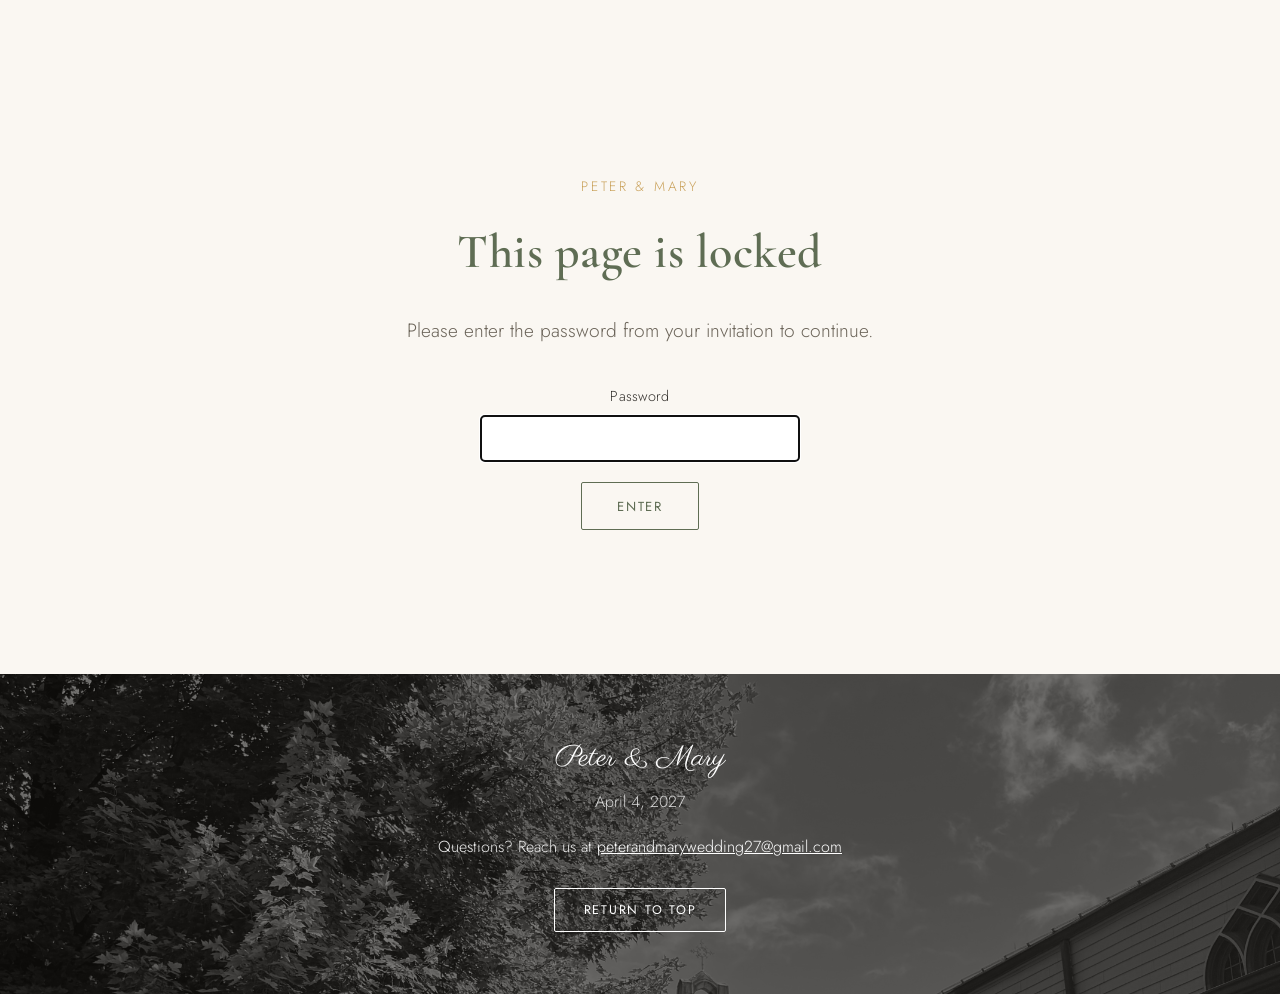
==== index.html @ 10fa3179 "Polish nav centering, hero text placement, envelope, and feature photo - Add real contact email to t" ====
<!DOCTYPE html>
<html lang="en">
<head>
  <script src="/assets/js/gate.js"></script>
  <meta charset="UTF-8" />
  <meta name="viewport" content="width=device-width, initial-scale=1.0" />
  <title>Peter &amp; Mary | April 4, 2027</title>
  <link rel="stylesheet" href="/assets/css/style.css" />
</head>
<body class="has-hero-photo">
  <div data-include="/partials/nav.html"></div>

  <main>
    <section class="hero hero--photo">
      <img class="hero-bg hero-bg--zoom" src="/assets/img/engagement-beach-3.jpg" alt="Peter and Mary sharing a moment under a lifeguard stand" />
      <div class="hero-overlay"></div>
      <div class="container hero-content">
        <p class="hero-eyebrow">You're invited to the wedding of</p>
        <h1>Peter &amp; Mary</h1>
        <p class="hero-date">Saturday, April 4, 2027</p>
      </div>
    </section>

    <section class="section section--paper">
      <div class="container">
        <p class="section-intro reveal">
          We're so excited to celebrate our wedding day with the people we love most.
          Look around for all the details — ceremony &amp; reception info, our story,
          photos, registry, and even a little game to play while you wait.
        </p>
        <p class="script reveal" style="text-align:center; font-size: clamp(1.6rem, 4vw, 2.2rem);">With Love, Peter &amp; Mary</p>

        <div class="envelope-wrap">
          <div class="envelope reveal">
            <img class="envelope-photo" src="/assets/img/envelope-graphic.png" alt="An open kraft-paper envelope with a blank card peeking out" />
            <div class="envelope-card">
              <p class="envelope-names">Peter &amp; Mary</p>
              <p class="envelope-date">April 4, 2027</p>
              <p class="envelope-venue">Bernardsville &amp; Florham Park, NJ</p>
            </div>
            <p class="envelope-monogram">P &amp; M</p>
            <div class="polaroid reveal reveal-right">
              <img src="/assets/img/engagement-beach-4.jpg" alt="Peter and Mary smiling at a lifeguard stand in Ocean City, NJ" />
            </div>
          </div>
          <a class="btn" href="/rsvp.html">Click to RSVP</a>
        </div>
      </div>
    </section>

    <section class="hero hero--photo hero--short">
      <img class="hero-bg" src="/assets/img/venue-archway.jpg" alt="A statue of Mary framed by a rose arbor at the ceremony venue" style="object-position: center 65%;" />
      <div class="hero-overlay"></div>
      <div class="container hero-content">
        <div class="countdown countdown--plain" id="countdown">
          <div class="countdown-unit">
            <strong data-days>0</strong>
            <span>Days</span>
          </div>
          <div class="countdown-unit">
            <strong data-hours>0</strong>
            <span>Hours</span>
          </div>
          <div class="countdown-unit">
            <strong data-minutes>0</strong>
            <span>Minutes</span>
          </div>
          <div class="countdown-unit">
            <strong data-seconds>0</strong>
            <span>Seconds</span>
          </div>
        </div>
      </div>
    </section>

    <section class="section section--paper">
      <div class="container">
        <p class="hero-eyebrow" style="text-align:center;">Just Us</p>
        <div class="feature-photo reveal">
          <img src="/assets/img/engagement-beach-2.jpg" alt="Peter and Mary embracing in the surf at the beach" />
        </div>
      </div>
    </section>
  </main>

  <div data-include="/partials/footer.html"></div>

  <script src="/assets/js/include.js"></script>
  <script src="/assets/js/nav.js"></script>
  <script src="/assets/js/countdown.js"></script>
  <script src="/assets/js/reveal.js"></script>
</body>
</html>
---- assets/css/style.css ----
@import url('https://fonts.googleapis.com/css2?family=Cormorant+Garamond:ital,wght@0,400;0,500;0,600;0,700;1,400;1,500&family=Jost:wght@300;400;500;600&family=Parisienne&display=swap');

:root {
  --color-bg: #faf7f2;
  --color-bg-alt: #ffffff;
  --color-text: #33302c;
  --color-text-soft: #6b6459;
  --color-primary: #7c8b6f;
  --color-primary-dark: #5f6d54;
  --color-sage-deep: #4a5640;
  --color-accent: #c9a15a;
  --color-blush: #ecdfd6;
  --color-border: #e3dcd0;
  --font-heading: 'Cormorant Garamond', Georgia, serif;
  --font-script: 'Parisienne', 'Brush Script MT', cursive;
  --font-body: 'Jost', 'Segoe UI', sans-serif;
  --max-width: 1080px;
  --paper-texture: url("data:image/svg+xml,%3Csvg xmlns='http://www.w3.org/2000/svg' width='200' height='200'%3E%3Cfilter id='n'%3E%3CfeTurbulence type='fractalNoise' baseFrequency='0.9' numOctaves='2' stitchTiles='stitch'/%3E%3CfeColorMatrix type='saturate' values='0'/%3E%3C/filter%3E%3Crect width='100%25' height='100%25' filter='url(%23n)' opacity='0.035'/%3E%3C/svg%3E");
}

* {
  box-sizing: border-box;
}

html {
  scroll-behavior: smooth;
}

body {
  margin: 0;
  background: var(--color-bg);
  color: var(--color-text);
  font-family: var(--font-body);
  font-weight: 300;
  line-height: 1.6;
}

h1, h2, h3, h4 {
  font-family: var(--font-heading);
  font-weight: 600;
  color: var(--color-primary-dark);
  margin: 0 0 0.5em;
  letter-spacing: 0.01em;
}

h1 { font-size: clamp(2.5rem, 6vw, 4rem); }
h2 { font-size: clamp(1.8rem, 4vw, 2.4rem); }
h3 { font-size: 1.4rem; }

p { margin: 0 0 1em; }

a { color: var(--color-primary-dark); }

.container {
  max-width: var(--max-width);
  margin: 0 auto;
  padding: 0 1.5rem;
}

/* Script accent heading, paired under a .hero-eyebrow kicker */
.script {
  font-family: var(--font-script);
  font-weight: 400;
  font-size: clamp(2.6rem, 6vw, 3.8rem);
  letter-spacing: 0;
  line-height: 1.15;
  color: var(--color-primary-dark);
  margin: 0 0 0.4em;
}

/* Header / nav */
.site-header {
  position: fixed;
  top: 0;
  left: 0;
  right: 0;
  z-index: 50;
  background: rgba(250, 247, 242, 0.95);
  backdrop-filter: blur(6px);
  border-bottom: 1px solid var(--color-border);
  transition: background 0.3s ease, border-color 0.3s ease;
}

.site-header--overlay {
  background: transparent;
  border-bottom-color: transparent;
  backdrop-filter: none;
}

.site-header-inner {
  position: relative;
  display: grid;
  grid-template-columns: 1fr auto 1fr;
  align-items: center;
  gap: 2.5rem;
  padding-top: 1.2rem;
  padding-bottom: 1.2rem;
}

.brand {
  order: 2;
  justify-self: center;
  font-family: var(--font-script);
  font-size: 2.3rem;
  font-weight: 400;
  color: var(--color-primary-dark);
  text-decoration: none;
  flex: none;
}

.site-header--overlay .brand {
  color: #fff;
}

.nav-toggle {
  display: none;
  flex-direction: column;
  gap: 5px;
  background: none;
  border: none;
  cursor: pointer;
  padding: 0.5rem;
  position: absolute;
  right: 0;
  top: 50%;
  transform: translateY(-50%);
}

.nav-toggle span {
  width: 24px;
  height: 2px;
  background: var(--color-text);
}

.site-header--overlay .nav-toggle span {
  background: #fff;
}

.site-nav-links {
  display: contents;
}

.site-nav-left { order: 1; justify-self: end; }
.site-nav-right { order: 3; justify-self: start; }

.site-nav ul {
  display: flex;
  gap: 1.4rem;
  list-style: none;
  margin: 0;
  padding: 0;
}

.site-nav a {
  text-decoration: none;
  color: var(--color-text);
  font-family: var(--font-heading);
  font-size: 1.1rem;
  letter-spacing: 0.12em;
  text-transform: uppercase;
  padding-bottom: 4px;
  border-bottom: 1px solid transparent;
}

.site-header--overlay .site-nav a {
  color: #fff;
}

.site-nav a:hover,
.site-nav a.active {
  color: var(--color-primary-dark);
  border-bottom-color: var(--color-accent);
}

.site-header--overlay .site-nav a:hover,
.site-header--overlay .site-nav a.active {
  color: #fff;
  border-bottom-color: #fff;
}

@media (max-width: 720px) {
  .site-header-inner {
    display: flex;
    justify-content: space-between;
  }

  .brand { order: 1; justify-self: auto; }

  .nav-toggle { display: flex; }

  .site-nav-links {
    display: block;
    order: 3;
    flex-basis: 100%;
    width: 100%;
  }

  .site-nav-left,
  .site-nav-right {
    display: none;
    width: 100%;
  }

  .site-nav-links.open .site-nav-left,
  .site-nav-links.open .site-nav-right {
    display: block;
  }

  .site-nav ul {
    flex-direction: column;
    gap: 0;
    padding-bottom: 1rem;
  }

  .site-nav li {
    border-top: 1px solid var(--color-border);
  }

  .site-nav a {
    display: block;
    padding: 0.85rem 0;
  }

  .site-header--overlay .site-nav li {
    border-top-color: rgba(255, 255, 255, 0.25);
  }
}

/* Fixed header offset — every page pushes content down, except the
   full-bleed hero page which wants the header to float over the photo. */
main {
  padding-top: 96px;
}

body.has-hero-photo main {
  padding-top: 0;
}

/* Footer: full-bleed black-and-white church photo on every page */
.site-footer--photo {
  position: relative;
  overflow: hidden;
  margin-top: 4rem;
  min-height: 320px;
  display: flex;
  align-items: center;
  justify-content: center;
  padding: 3rem 1.5rem;
  text-align: center;
}

.site-footer-bg {
  position: absolute;
  inset: 0;
  width: 100%;
  height: 100%;
  object-fit: cover;
  filter: grayscale(100%);
  z-index: 0;
}

.site-footer-overlay {
  position: absolute;
  inset: 0;
  background: rgba(20, 19, 16, 0.55);
  z-index: 1;
}

.site-footer-content {
  position: relative;
  z-index: 2;
}

.site-footer-content .brand {
  display: block;
  margin-bottom: 0.4rem;
  font-size: 1.8rem;
  color: #fff;
}

.site-footer-date {
  color: rgba(255, 255, 255, 0.8);
  margin-bottom: 1.25rem;
}

.site-footer-contact {
  color: rgba(255, 255, 255, 0.9);
  margin-bottom: 1.75rem;
}

.site-footer-contact a {
  color: #fff;
}

.back-to-top {
  display: inline-block;
  padding: 0.75rem 1.8rem;
  background: transparent;
  border: 1px solid #fff;
  color: #fff;
  font-family: var(--font-body);
  font-size: 0.78rem;
  letter-spacing: 0.14em;
  text-transform: uppercase;
  cursor: pointer;
  border-radius: 2px;
  transition: background 0.2s ease, color 0.2s ease;
}

.back-to-top:hover {
  background: #fff;
  color: var(--color-primary-dark);
}

/* Hero */
.hero {
  text-align: center;
  padding: 5rem 1.5rem 4rem;
}

.hero-eyebrow {
  text-transform: uppercase;
  letter-spacing: 0.2em;
  font-size: 0.85rem;
  color: var(--color-accent);
  margin-bottom: 1rem;
}

.hero-date {
  font-size: 1.2rem;
  color: var(--color-text-soft);
  margin-bottom: 2.5rem;
}

/* Full-bleed photo hero (home page) */
.hero--photo {
  position: relative;
  min-height: 88vh;
  display: flex;
  align-items: center;
  justify-content: center;
  padding: 8rem 1.5rem 4rem;
  overflow: hidden;
}

.hero--short {
  min-height: 0;
  padding: 3.5rem 1.5rem;
}

/* Push the title down toward the bottom of the main hero so it clears
   faces in the middle of the photo, without affecting the short
   countdown hero. */
.hero--photo:not(.hero--short) {
  align-items: flex-end;
  padding-bottom: 2.5rem;
}

.hero-bg {
  position: absolute;
  inset: 0;
  width: 100%;
  height: 100%;
  object-fit: cover;
  object-position: center 25%;
  filter: grayscale(100%);
  z-index: 0;
}

/* Slow zoom-out on first load, like a reverse Ken Burns effect */
@keyframes heroZoomOut {
  from {
    transform: scale(1.15);
  }
  to {
    transform: scale(1);
  }
}

.hero-bg--zoom {
  animation: heroZoomOut 9s ease-out forwards;
}

@media (prefers-reduced-motion: reduce) {
  .hero-bg--zoom {
    animation: none;
  }
}

.hero-overlay {
  position: absolute;
  inset: 0;
  background: linear-gradient(180deg, rgba(30, 28, 22, 0.32) 0%, rgba(30, 28, 22, 0.5) 100%);
  z-index: 1;
}

.hero-content {
  position: relative;
  z-index: 2;
  width: 100%;
  flex: none;
}

.hero--photo .hero-eyebrow {
  color: #fff;
  opacity: 0.9;
  font-size: 1rem;
}

.hero--photo h1 {
  color: #fff;
  font-size: clamp(3.2rem, 9vw, 6rem);
}

.hero--photo .hero-date {
  color: rgba(255, 255, 255, 0.85);
  font-size: 1.4rem;
}

/* Countdown */
.countdown {
  display: flex;
  justify-content: center;
  gap: 1.5rem;
  flex-wrap: wrap;
  margin: 2rem 0;
}

.countdown-unit {
  background: var(--color-bg-alt);
  border: 1px solid var(--color-border);
  border-radius: 4px;
  padding: 1rem 1.4rem;
  min-width: 90px;
}

.countdown-unit strong {
  display: block;
  font-family: var(--font-heading);
  font-size: 2.2rem;
  color: var(--color-primary-dark);
}

.countdown-unit span {
  font-size: 0.75rem;
  text-transform: uppercase;
  letter-spacing: 0.08em;
  color: var(--color-text-soft);
}

.countdown-done {
  font-family: var(--font-heading);
  font-size: 1.6rem;
  color: var(--color-primary-dark);
}

.hero--photo .countdown-unit {
  background: rgba(255, 255, 255, 0.12);
  border-color: rgba(255, 255, 255, 0.4);
  backdrop-filter: blur(4px);
}

.hero--photo .countdown-unit strong,
.hero--photo .countdown-unit span {
  color: #fff;
}

.hero--photo .countdown-unit span {
  opacity: 0.8;
}

/* Plain countdown (no card backgrounds) — used on the countdown photo section */
.countdown--plain {
  gap: 0.5rem;
  align-items: flex-start;
}

.countdown--plain .countdown-unit {
  position: relative;
  background: none;
  border: none;
  padding: 0 0.6rem;
  min-width: 0;
}

.countdown--plain .countdown-unit strong {
  font-size: clamp(2.3rem, 6vw, 3.8rem);
  line-height: 1;
}

.countdown--plain .countdown-unit:not(:last-child)::after {
  content: ':';
  position: absolute;
  top: -0.05em;
  right: -0.6rem;
  font-family: var(--font-heading);
  font-size: clamp(2.3rem, 6vw, 3.8rem);
  line-height: 1;
  color: inherit;
}

/* Envelope + card + polaroid */
.envelope-wrap {
  text-align: center;
  padding: 1rem 0 0.5rem;
}

.envelope {
  position: relative;
  width: min(460px, 90%);
  aspect-ratio: 4096 / 3072;
  margin: 0 auto 3.5rem;
  filter: drop-shadow(0 16px 26px rgba(51, 48, 44, 0.25));
}

/* Real photographed envelope graphic — see SETUP.md for how to swap it */
.envelope-photo {
  position: absolute;
  inset: 0;
  width: 100%;
  height: 100%;
  object-fit: contain;
  z-index: 1;
}

/* Text overlaid on the blank card in the photo */
.envelope-card {
  position: absolute;
  z-index: 2;
  top: 24%;
  left: 50%;
  width: 34%;
  transform: translateX(-50%);
  text-align: center;
}

.envelope-card p {
  margin: 0 0 0.3em;
}

.envelope-names {
  font-family: var(--font-heading);
  font-size: clamp(1rem, 2.6vw, 1.4rem);
  letter-spacing: 0.06em;
  color: var(--color-primary-dark);
}

.envelope-date {
  font-family: var(--font-heading);
  font-style: italic;
  color: var(--color-text-soft);
  font-size: clamp(0.8rem, 2vw, 1rem);
}

.envelope-venue {
  font-size: clamp(0.65rem, 1.6vw, 0.78rem);
  color: var(--color-text-soft);
}

.envelope-monogram {
  position: absolute;
  z-index: 2;
  left: 50%;
  bottom: 6%;
  transform: translateX(-50%);
  margin: 0;
  font-family: var(--font-script);
  font-size: clamp(1.1rem, 3vw, 1.5rem);
  color: var(--color-primary-dark);
}

.polaroid {
  position: absolute;
  z-index: 3;
  right: -2%;
  bottom: -8%;
  width: 30%;
  background: var(--color-bg-alt);
  padding: 6px 6px 20px;
  box-shadow: 0 12px 22px rgba(51, 48, 44, 0.22);
  transform: rotate(6deg);
}

.polaroid img {
  width: 100%;
  display: block;
}

/* Scroll reveal animations */
.reveal {
  opacity: 0;
  transform: translateY(28px);
  transition: opacity 0.7s ease, transform 0.7s ease;
}

.reveal-left {
  transform: translateX(-50px);
}

.reveal-right {
  transform: translateX(50px);
}

.reveal.reveal-visible {
  opacity: 1;
  transform: none;
}

@media (prefers-reduced-motion: reduce) {
  .reveal {
    opacity: 1;
    transform: none;
    transition: none;
  }
}

/* Framed circular photo (used inline within a section, e.g. Our Story) */
.framed-photo {
  width: 220px;
  height: 220px;
  margin: 2.5rem auto 0;
  border-radius: 50%;
  overflow: hidden;
  border: 4px solid var(--color-bg-alt);
  box-shadow: 0 8px 24px rgba(51, 48, 44, 0.15);
}

.framed-photo img {
  width: 100%;
  height: 100%;
  object-fit: cover;
  display: block;
}

.framed-photo .placeholder-box {
  width: 100%;
  height: 100%;
  min-height: 0;
  border-radius: 50%;
}

/* Large rectangular framed photo (e.g. the "Just Us" home page feature) */
.feature-photo {
  width: min(660px, 88%);
  aspect-ratio: 4 / 5;
  margin: 2.5rem auto 0;
  overflow: hidden;
  border-radius: 4px;
  border: 8px solid var(--color-bg-alt);
  box-shadow: 0 14px 32px rgba(51, 48, 44, 0.2);
}

.feature-photo img {
  width: 100%;
  height: 100%;
  object-fit: cover;
  object-position: center 20%;
  display: block;
}

/* Anchor targets: offset for the sticky header */
main section[id] {
  scroll-margin-top: 96px;
}

/* Sections */
.section {
  padding: 3.5rem 0;
}

.section--alt {
  background: var(--color-bg-alt);
}

.section--paper {
  background-color: var(--color-bg);
  background-image: var(--paper-texture);
}

.section--sage {
  background-color: var(--color-sage-deep);
  background-image: var(--paper-texture);
  color: rgba(255, 255, 255, 0.9);
}

.section--sage h2,
.section--sage .script {
  color: #fff;
}

.section--sage .hero-eyebrow {
  color: rgba(255, 255, 255, 0.75);
}

.section--sage .section-intro {
  color: rgba(255, 255, 255, 0.85);
}

.section-intro {
  max-width: 640px;
  margin: 0 auto 2.5rem;
  text-align: center;
  color: var(--color-text-soft);
}

/* Buttons */
.btn {
  display: inline-block;
  padding: 0.85rem 2.2rem;
  background: transparent;
  color: var(--color-primary-dark);
  border: 1px solid var(--color-primary-dark);
  border-radius: 2px;
  text-decoration: none;
  font-family: var(--font-body);
  font-size: 0.82rem;
  letter-spacing: 0.14em;
  text-transform: uppercase;
  cursor: pointer;
  transition: background 0.2s ease, color 0.2s ease;
}

.btn:hover {
  background: var(--color-primary-dark);
  color: #fff;
}

.btn-secondary {
  color: var(--color-text);
  border: 1px solid var(--color-border);
}

.btn-secondary:hover {
  background: var(--color-primary-dark);
  border-color: var(--color-primary-dark);
  color: #fff;
}

.hero--photo .btn {
  border-color: #fff;
  color: #fff;
}

.hero--photo .btn:hover {
  background: #fff;
  color: var(--color-primary-dark);
}

.hero--photo .btn-secondary {
  border-color: rgba(255, 255, 255, 0.7);
  color: #fff;
}

.hero--photo .btn-secondary:hover {
  background: #fff;
  color: var(--color-primary-dark);
}

/* Cards / grids */
.grid {
  display: grid;
  gap: 1.75rem;
  grid-template-columns: repeat(auto-fit, minmax(240px, 1fr));
}

.card {
  background: var(--color-bg-alt);
  border: 1px solid var(--color-border);
  border-radius: 4px;
  padding: 1.75rem;
  text-align: center;
}

.card h3 {
  margin-bottom: 0.5rem;
}

/* Placeholder / TODO callouts */
.placeholder-box {
  border: 2px dashed var(--color-border);
  border-radius: 10px;
  background: #f2ede4;
  color: var(--color-text-soft);
  display: flex;
  align-items: center;
  justify-content: center;
  min-height: 160px;
  font-size: 0.9rem;
  text-align: center;
  padding: 1rem;
}

.todo-note {
  display: inline-block;
  margin-top: 0.75rem;
  padding: 0.6rem 1rem;
  border: 1px dashed var(--color-accent);
  border-radius: 8px;
  background: #fbf3e3;
  color: #8a6a24;
  font-size: 0.85rem;
}

/* Details / schedule */
.schedule {
  list-style: none;
  margin: 0;
  padding: 0;
  max-width: 640px;
  margin: 0 auto;
}

.schedule li {
  display: flex;
  align-items: flex-start;
  gap: 1.25rem;
  padding: 1.25rem 0;
  border-bottom: 1px solid var(--color-border);
}

.schedule-icon {
  flex: none;
  width: 34px;
  height: 34px;
  color: var(--color-primary-dark);
}

.schedule-icon svg {
  width: 100%;
  height: 100%;
  stroke: currentColor;
  fill: none;
  stroke-width: 1.3;
}

.schedule time {
  font-family: var(--font-heading);
  font-weight: 600;
  color: var(--color-primary-dark);
  min-width: 90px;
}

.faq {
  max-width: 700px;
  margin: 0 auto;
}

.faq-item {
  border-bottom: 1px solid var(--color-border);
  padding: 1.25rem 0;
}

.faq-item h3 {
  margin-bottom: 0.4rem;
}

.placeholder-text {
  font-style: italic;
  color: var(--color-text-soft);
}

/* Gallery: polaroid-style tilted photos */
.gallery-grid {
  display: grid;
  gap: 2rem 1.5rem;
  grid-template-columns: repeat(auto-fill, minmax(220px, 1fr));
  padding: 1rem 0 2rem;
}

.gallery-item {
  position: relative;
  border: none;
  padding: 10px 10px 40px;
  cursor: pointer;
  background: var(--color-bg-alt);
  text-align: left;
  border-radius: 2px;
  overflow: visible;
  box-shadow: 0 10px 20px rgba(51, 48, 44, 0.18);
  transform: rotate(var(--tilt, -1.5deg));
  transition: transform 0.2s ease, box-shadow 0.2s ease;
}

.gallery-item:nth-child(3n+1) { --tilt: -2deg; }
.gallery-item:nth-child(3n+2) { --tilt: 1.5deg; }
.gallery-item:nth-child(3n+3) { --tilt: -1deg; }

.gallery-item:hover,
.gallery-item:focus-visible {
  transform: rotate(0deg) scale(1.04);
  box-shadow: 0 16px 28px rgba(51, 48, 44, 0.25);
  z-index: 2;
}

.gallery-item img {
  width: 100%;
  height: 220px;
  object-fit: cover;
  display: block;
}

.gallery-item .placeholder-box {
  height: 220px;
  border-radius: 0;
}

.gallery-item figcaption {
  position: absolute;
  bottom: 10px;
  left: 10px;
  right: 10px;
  padding-top: 0.4rem;
  font-family: var(--font-script);
  font-size: 1.15rem;
  text-align: center;
  color: var(--color-text-soft);
}

.lightbox {
  position: fixed;
  inset: 0;
  background: rgba(30, 27, 22, 0.9);
  display: none;
  align-items: center;
  justify-content: center;
  z-index: 100;
  padding: 2rem;
}

.lightbox.open {
  display: flex;
}

.lightbox-content {
  max-width: 90vw;
  max-height: 85vh;
  text-align: center;
}

.lightbox-image {
  max-width: 100%;
  max-height: 75vh;
  border-radius: 8px;
}

.lightbox-caption {
  color: #fff;
  margin-top: 1rem;
  font-family: var(--font-script);
  font-size: 1.3rem;
}

.lightbox-close {
  position: absolute;
  top: 1.5rem;
  right: 1.5rem;
  background: none;
  border: none;
  color: #fff;
  font-size: 2rem;
  cursor: pointer;
  line-height: 1;
}

/* Forms */
.form {
  max-width: 560px;
  margin: 0 auto;
}

.form-row {
  margin-bottom: 1.25rem;
}

.form-row label {
  display: block;
  margin-bottom: 0.4rem;
  font-size: 0.9rem;
  letter-spacing: 0.02em;
}

.form-row input[type="text"],
.form-row input[type="number"],
.form-row input[type="password"],
.form-row select,
.form-row textarea {
  width: 100%;
  padding: 0.7rem 0.9rem;
  border: 1px solid var(--color-border);
  border-radius: 4px;
  font-family: var(--font-body);
  font-size: 1rem;
  background: var(--color-bg-alt);
  color: var(--color-text);
}

.form-row textarea {
  min-height: 100px;
  resize: vertical;
}

.radio-group {
  display: flex;
  gap: 1.5rem;
}

.radio-group label {
  display: flex;
  align-items: center;
  gap: 0.4rem;
  font-size: 1rem;
}

.form-status {
  margin-top: 1rem;
  font-size: 0.95rem;
}

.form-status.success {
  color: var(--color-primary-dark);
}

.form-status.error {
  color: #a04444;
}

/* Password gate */
.password-form {
  max-width: 320px;
}

.password-form .form-row {
  text-align: center;
}

.password-form input[type="password"] {
  text-align: center;
}

/* Game */
.game-stats {
  display: flex;
  justify-content: center;
  gap: 2rem;
  margin-bottom: 1.5rem;
  font-size: 0.95rem;
  color: var(--color-text-soft);
}

.game-board {
  display: grid;
  grid-template-columns: repeat(4, 1fr);
  gap: 0.75rem;
  max-width: 480px;
  margin: 0 auto;
}

.game-card {
  aspect-ratio: 1;
  perspective: 800px;
  background: none;
  border: none;
  padding: 0;
  cursor: pointer;
}

.game-card-inner {
  position: relative;
  width: 100%;
  height: 100%;
  transform-style: preserve-3d;
  transition: transform 0.4s ease;
  display: block;
}

.game-card.flipped .game-card-inner,
.game-card.matched .game-card-inner {
  transform: rotateY(180deg);
}

.game-card-back,
.game-card-front {
  position: absolute;
  inset: 0;
  border-radius: 10px;
  display: flex;
  align-items: center;
  justify-content: center;
  backface-visibility: hidden;
  font-size: 2rem;
}

.game-card-back {
  background: var(--color-primary);
}

.game-card-front {
  background: var(--color-bg-alt);
  border: 1px solid var(--color-border);
  transform: rotateY(180deg);
}

.game-card.matched .game-card-front {
  background: var(--color-blush);
}

.game-win {
  text-align: center;
  margin-top: 1.5rem;
  font-family: var(--font-heading);
  font-size: 1.4rem;
  color: var(--color-primary-dark);
}
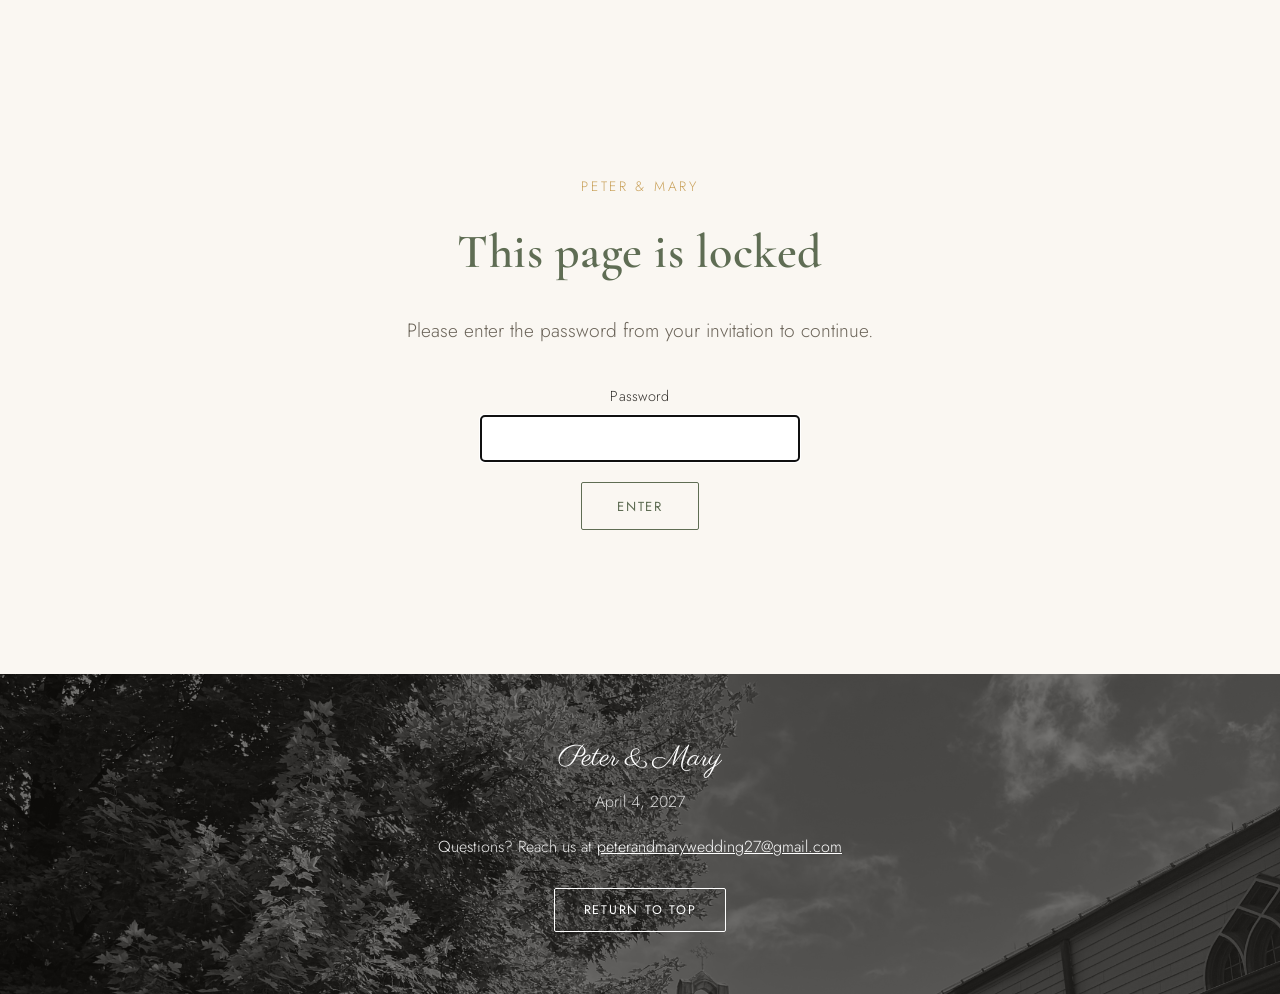
==== commit 515e5761: "Repurpose RSVP page into an address book for save-the-dates Since only save-the-dates are going out " ====
--- a/index.html
+++ b/index.html
@@ -12,7 +12,7 @@
 
   <main>
     <section class="hero hero--photo">
-      <img class="hero-bg hero-bg--zoom" src="/assets/img/engagement-beach-3.jpg" alt="Peter and Mary sharing a moment under a lifeguard stand" />
+      <img class="hero-bg hero-bg--zoom hero-bg--color" src="/assets/img/venue-exterior-2.jpg" alt="The stone entrance of Our Lady of Perpetual Help under a dramatic sky" style="object-position: center 20%;" />
       <div class="hero-overlay"></div>
       <div class="container hero-content">
         <p class="hero-eyebrow">You're invited to the wedding of</p>
@@ -43,7 +43,7 @@
               <img src="/assets/img/engagement-beach-4.jpg" alt="Peter and Mary smiling at a lifeguard stand in Ocean City, NJ" />
             </div>
           </div>
-          <a class="btn" href="/rsvp.html">Click to RSVP</a>
+          <a class="btn" href="/rsvp.html">Update Our Address Book</a>
         </div>
       </div>
     </section>
--- a/assets/css/style.css
+++ b/assets/css/style.css
@@ -22,6 +22,10 @@
   box-sizing: border-box;
 }
 
+[hidden] {
+  display: none !important;
+}
+
 html {
   scroll-behavior: smooth;
 }
@@ -112,6 +116,29 @@
   color: #fff;
 }
 
+/* Enlarge the "&" tap target invisibly, since it takes 5 quick clicks
+   to find the hidden game and it's a small character to hit precisely. */
+#brand-amp {
+  display: inline-flex;
+  align-items: center;
+  justify-content: center;
+  min-width: 2.75rem;
+  min-height: 2.75rem;
+  margin: -1rem -0.75rem;
+}
+
+/* Same trick, smaller footer text: a second hidden way to find the
+   pixel-maze game via the footer's "&". */
+#footer-amp {
+  display: inline-flex;
+  align-items: center;
+  justify-content: center;
+  min-width: 2.25rem;
+  min-height: 2.25rem;
+  margin: -0.75rem -0.6rem;
+  cursor: pointer;
+}
+
 .nav-toggle {
   display: none;
   flex-direction: column;
@@ -121,7 +148,7 @@
   cursor: pointer;
   padding: 0.5rem;
   position: absolute;
-  right: 0;
+  right: 1.5rem;
   top: 50%;
   transform: translateY(-50%);
 }
@@ -181,10 +208,11 @@
 @media (max-width: 720px) {
   .site-header-inner {
     display: flex;
-    justify-content: space-between;
-  }
-
-  .brand { order: 1; justify-self: auto; }
+    flex-wrap: wrap;
+    justify-content: center;
+  }
+
+  .brand { order: 0; justify-self: auto; }
 
   .nav-toggle { display: flex; }
 
@@ -348,14 +376,6 @@
   padding: 3.5rem 1.5rem;
 }
 
-/* Push the title down toward the bottom of the main hero so it clears
-   faces in the middle of the photo, without affecting the short
-   countdown hero. */
-.hero--photo:not(.hero--short) {
-  align-items: flex-end;
-  padding-bottom: 2.5rem;
-}
-
 .hero-bg {
   position: absolute;
   inset: 0;
@@ -367,6 +387,10 @@
   z-index: 0;
 }
 
+.hero-bg--color {
+  filter: none;
+}
+
 /* Slow zoom-out on first load, like a reverse Ken Burns effect */
 @keyframes heroZoomOut {
   from {
@@ -404,17 +428,17 @@
 .hero--photo .hero-eyebrow {
   color: #fff;
   opacity: 0.9;
-  font-size: 1rem;
+  font-size: 1.15rem;
 }
 
 .hero--photo h1 {
   color: #fff;
-  font-size: clamp(3.2rem, 9vw, 6rem);
+  font-size: clamp(3.8rem, 11vw, 7.5rem);
 }
 
 .hero--photo .hero-date {
   color: rgba(255, 255, 255, 0.85);
-  font-size: 1.4rem;
+  font-size: 1.65rem;
 }
 
 /* Countdown */
@@ -703,6 +727,19 @@
   color: var(--color-text-soft);
 }
 
+.story-text {
+  max-width: 680px;
+  margin: 0 auto;
+}
+
+.story-text p {
+  margin: 0 0 1.4rem;
+}
+
+.story-text p:last-child {
+  margin-bottom: 0;
+}
+
 /* Buttons */
 .btn {
   display: inline-block;
@@ -773,6 +810,10 @@
 
 .card h3 {
   margin-bottom: 0.5rem;
+}
+
+.card p {
+  color: var(--color-text);
 }
 
 /* Placeholder / TODO callouts */
@@ -790,17 +831,6 @@
   padding: 1rem;
 }
 
-.todo-note {
-  display: inline-block;
-  margin-top: 0.75rem;
-  padding: 0.6rem 1rem;
-  border: 1px dashed var(--color-accent);
-  border-radius: 8px;
-  background: #fbf3e3;
-  color: #8a6a24;
-  font-size: 0.85rem;
-}
-
 /* Details / schedule */
 .schedule {
   list-style: none;
@@ -870,7 +900,7 @@
 .gallery-item {
   position: relative;
   border: none;
-  padding: 10px 10px 40px;
+  padding: 10px;
   cursor: pointer;
   background: var(--color-bg-alt);
   text-align: left;
@@ -902,18 +932,6 @@
 .gallery-item .placeholder-box {
   height: 220px;
   border-radius: 0;
-}
-
-.gallery-item figcaption {
-  position: absolute;
-  bottom: 10px;
-  left: 10px;
-  right: 10px;
-  padding-top: 0.4rem;
-  font-family: var(--font-script);
-  font-size: 1.15rem;
-  text-align: center;
-  color: var(--color-text-soft);
 }
 
 .lightbox {
@@ -941,13 +959,6 @@
   max-width: 100%;
   max-height: 75vh;
   border-radius: 8px;
-}
-
-.lightbox-caption {
-  color: #fff;
-  margin-top: 1rem;
-  font-family: var(--font-script);
-  font-size: 1.3rem;
 }
 
 .lightbox-close {
@@ -1050,8 +1061,8 @@
 .game-board {
   display: grid;
   grid-template-columns: repeat(4, 1fr);
-  gap: 0.75rem;
-  max-width: 480px;
+  gap: 1rem;
+  max-width: 600px;
   margin: 0 auto;
 }
 
@@ -1087,7 +1098,7 @@
   align-items: center;
   justify-content: center;
   backface-visibility: hidden;
-  font-size: 2rem;
+  font-size: 2.5rem;
 }
 
 .game-card-back {
@@ -1111,3 +1122,103 @@
   font-size: 1.4rem;
   color: var(--color-primary-dark);
 }
+
+.chase-level {
+  text-align: center;
+  font-family: var(--font-heading);
+  font-size: 1.1rem;
+  color: var(--color-primary-dark);
+  margin-bottom: 0.75rem;
+}
+
+.chase-board {
+  display: flex;
+  justify-content: center;
+}
+
+.chase-stage {
+  position: relative;
+  display: inline-block;
+  max-width: 100%;
+}
+
+.chase-board canvas {
+  display: block;
+  max-width: 100%;
+  height: auto;
+  border: 1px solid var(--color-border);
+  border-radius: 8px;
+  image-rendering: pixelated;
+}
+
+.chase-confetti {
+  position: absolute;
+  inset: 0;
+  overflow: hidden;
+  pointer-events: none;
+  border-radius: 8px;
+}
+
+.confetti-heart {
+  position: absolute;
+  top: -20px;
+  width: 12px;
+  height: 12px;
+  background: var(--heart-color, var(--color-accent));
+  transform: rotate(-45deg);
+  animation: confettiFall linear forwards;
+}
+
+.confetti-heart::before,
+.confetti-heart::after {
+  content: '';
+  position: absolute;
+  width: 12px;
+  height: 12px;
+  border-radius: 50%;
+  background: inherit;
+}
+
+.confetti-heart::before {
+  top: -6px;
+  left: 0;
+}
+
+.confetti-heart::after {
+  top: 0;
+  left: 6px;
+}
+
+@keyframes confettiFall {
+  0% {
+    transform: translateY(0) rotate(-45deg);
+    opacity: 1;
+  }
+  100% {
+    transform: translateY(var(--fall-distance, 400px)) rotate(300deg);
+    opacity: 0;
+  }
+}
+
+.chase-dpad {
+  display: grid;
+  grid-template-columns: repeat(3, 3rem);
+  grid-template-rows: repeat(2, 3rem);
+  gap: 0.5rem;
+  justify-content: center;
+  margin: 1.5rem auto 0;
+}
+
+.chase-dpad button {
+  padding: 0;
+  display: flex;
+  align-items: center;
+  justify-content: center;
+  font-size: 1.2rem;
+}
+
+@media (min-width: 720px) {
+  .chase-dpad {
+    display: none;
+  }
+}
